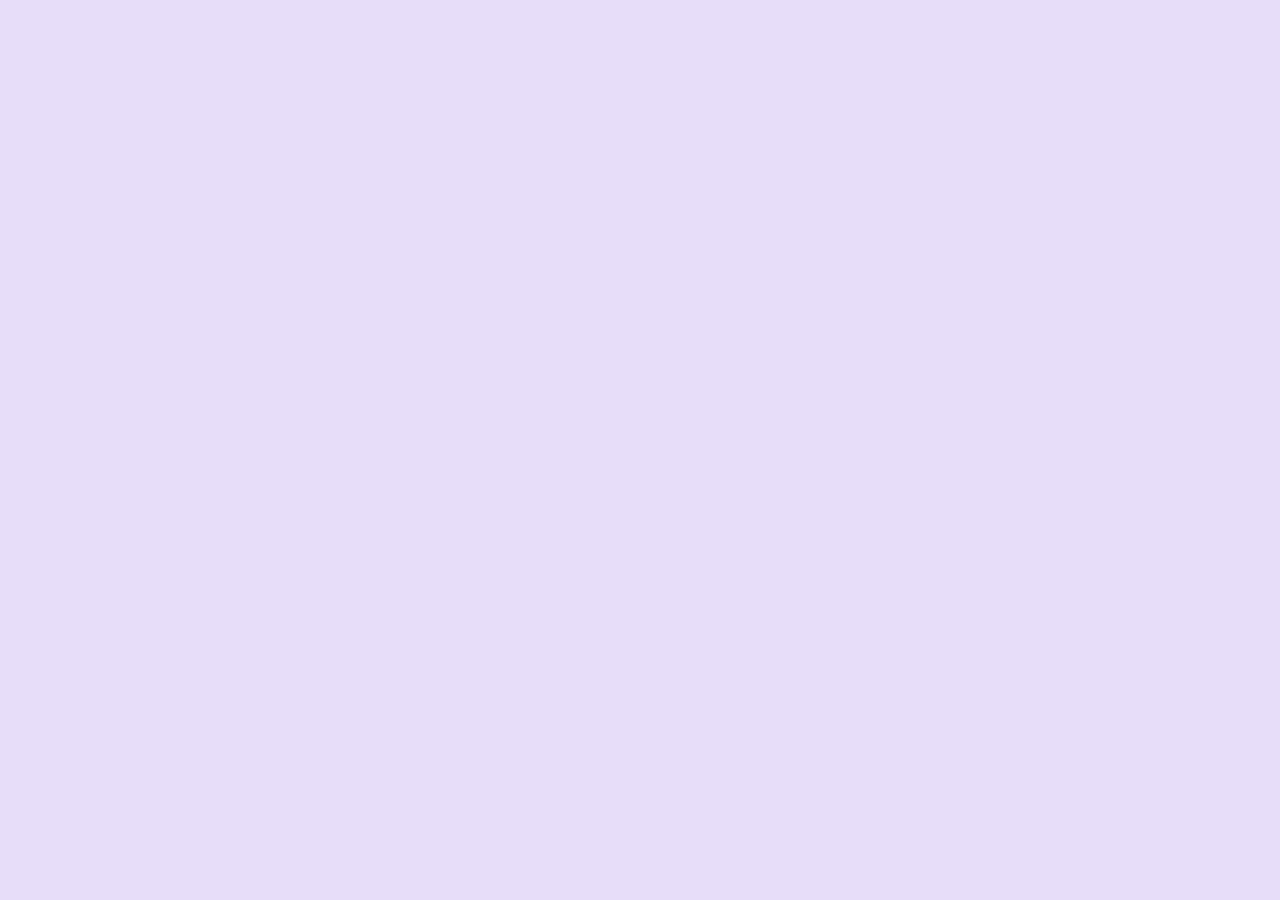
==== sales.html @ 4bc4b14e "Added content + style for index.html" ====
<!DOCTYPE html>
<html>
  <head>
    <title></title>
    <link href="https://fonts.googleapis.com/css?family=Concert+One|Rubik:300" rel="stylesheet">
    <link rel="stylesheet" href="/css/reset.css">
    <link rel="stylesheet" href="/css/style.css">
  </head>
  <body>

    <script src="js/app.js"></script>
  </body>
</html>
---- css/style.css ----
/* Palette Generated at paletton.com */

.color-primary-0 { color: #6B75C5 }	/* Main Primary color */
.color-primary-1 { color: #DEE1F9 }
.color-primary-2 { color: #A0A8E2 }
.color-primary-3 { color: #444FA6 }
.color-primary-4 { color: #232F88 }

.color-secondary-1-0 { color: #8866C3 }	/* Main Secondary color (1) */
.color-secondary-1-1 { color: #E7DDF9 }
.color-secondary-1-2 { color: #B69DE2 }
.color-secondary-1-3 { color: #643FA5 }
.color-secondary-1-4 { color: #451F86 }

.color-secondary-2-0 { color: #5D9CBA }	/* Main Secondary color (2) */
.color-secondary-2-1 { color: #DAEEF8 }
.color-secondary-2-2 { color: #96C6DD }
.color-secondary-2-3 { color: #367899 }
.color-secondary-2-4 { color: #185C7D }

body {
  font-size: 24px;
  background-color: #E7DDF9;
}

h1 {
  color: #232F88;
  font-size: 300%;
  font-family: 'Concert One', cursive;
  text-shadow: -5px -5px #6B75C5 ;
  background-color: #A0A8E2;
  padding: 50px;
}

img {
  padding-right: 50px;
}

p {
  font-family: Georgia, 'Times New Roman', Times, serif;
  text-align: center;
  margin: 5%;
  color: #451F86;
  line-height: 1.25em;
}

span {
  display: inline-block;
  text-align: center;
  border-radius: 20px;
  width: 30%;
  margin-bottom: 20px;
  height: 240px;
  background-color: #185C7D;
  color: #DAEEF8;
}

#locations {
  position: absolute;
  bottom: 0;
  margin-left: 1%;
}

#contact {
  position: absolute;
  bottom: 0;
  left: 50%;
  transform: translate(-50%,0%);
} 

#hours {
  position: absolute;
  bottom: 0;
  right: 0;
  margin-right: 1%;
}

h2 {
  font-family: 'Concert One';
  font-size: 200%;
  padding-bottom: 20px;
}

ul {
  line-height: 1.25em;
  font-family: Arial, Helvetica, sans-serif;
  padding-bottom: 20px;
}
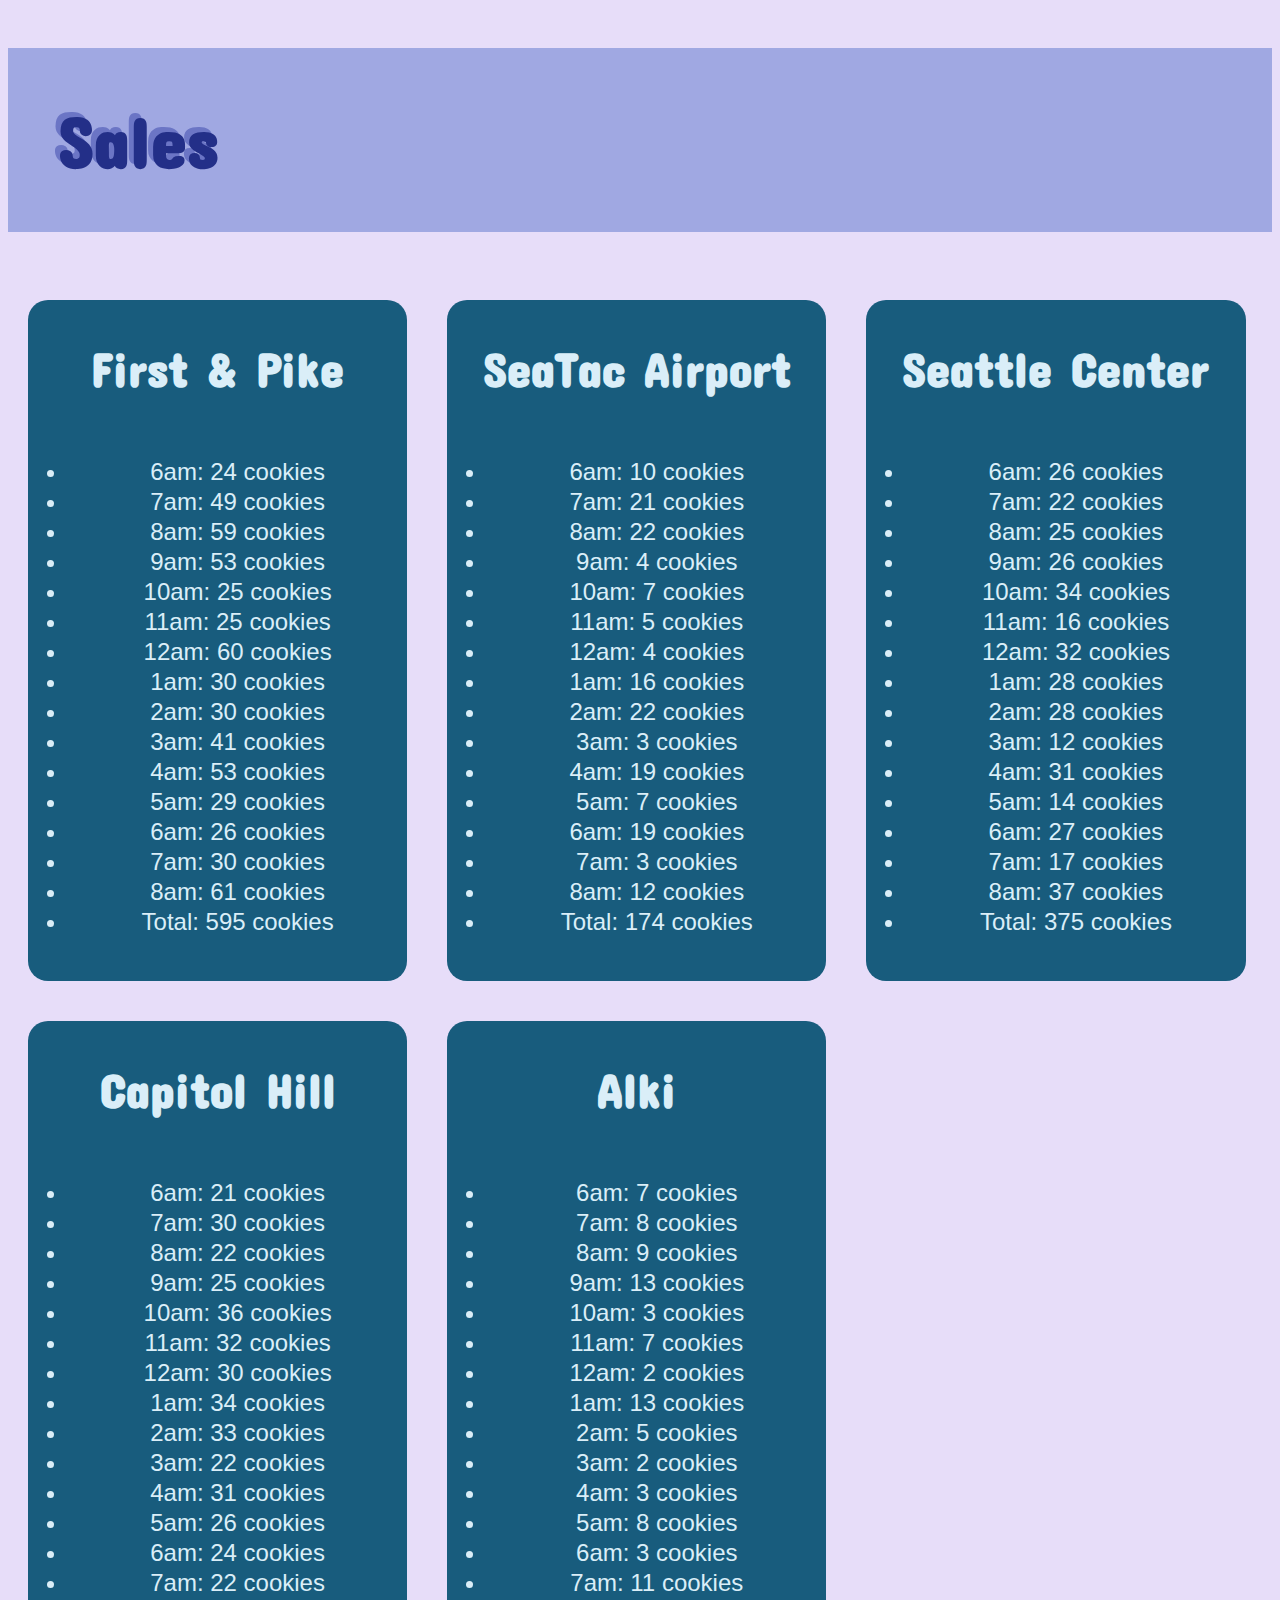
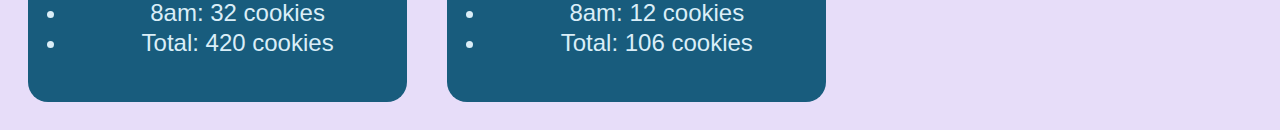
==== commit cc46e8c9: "Merge pull request #1 from btaylor93/day1" ====
--- a/sales.html
+++ b/sales.html
@@ -1,13 +1,13 @@
 <!DOCTYPE html>
 <html>
   <head>
-    <title></title>
+    <title>Sales</title>
     <link href="https://fonts.googleapis.com/css?family=Concert+One|Rubik:300" rel="stylesheet">
     <link rel="stylesheet" href="/css/reset.css">
     <link rel="stylesheet" href="/css/style.css">
   </head>
   <body>
-
+    <h1>Sales</h1>
     <script src="js/app.js"></script>
   </body>
 </html>--- a/css/style.css
+++ b/css/style.css
@@ -49,30 +49,43 @@
   text-align: center;
   border-radius: 20px;
   width: 30%;
-  margin-bottom: 20px;
-  height: 240px;
+
   background-color: #185C7D;
   color: #DAEEF8;
 }
 
+.salesbox {
+  margin-top: 20px;
+}
+
 #locations {
+  margin-bottom: 20px;
   position: absolute;
   bottom: 0;
   margin-left: 1%;
+  height: 240px;
+}
+
+.salesbox {
+  margin: 20px;
 }
 
 #contact {
   position: absolute;
+  margin-bottom: 20px;
   bottom: 0;
   left: 50%;
   transform: translate(-50%,0%);
+  height: 240px;
 } 
 
 #hours {
   position: absolute;
+  margin-bottom: 20px;
   bottom: 0;
   right: 0;
   margin-right: 1%;
+  height: 240px;
 }
 
 h2 {
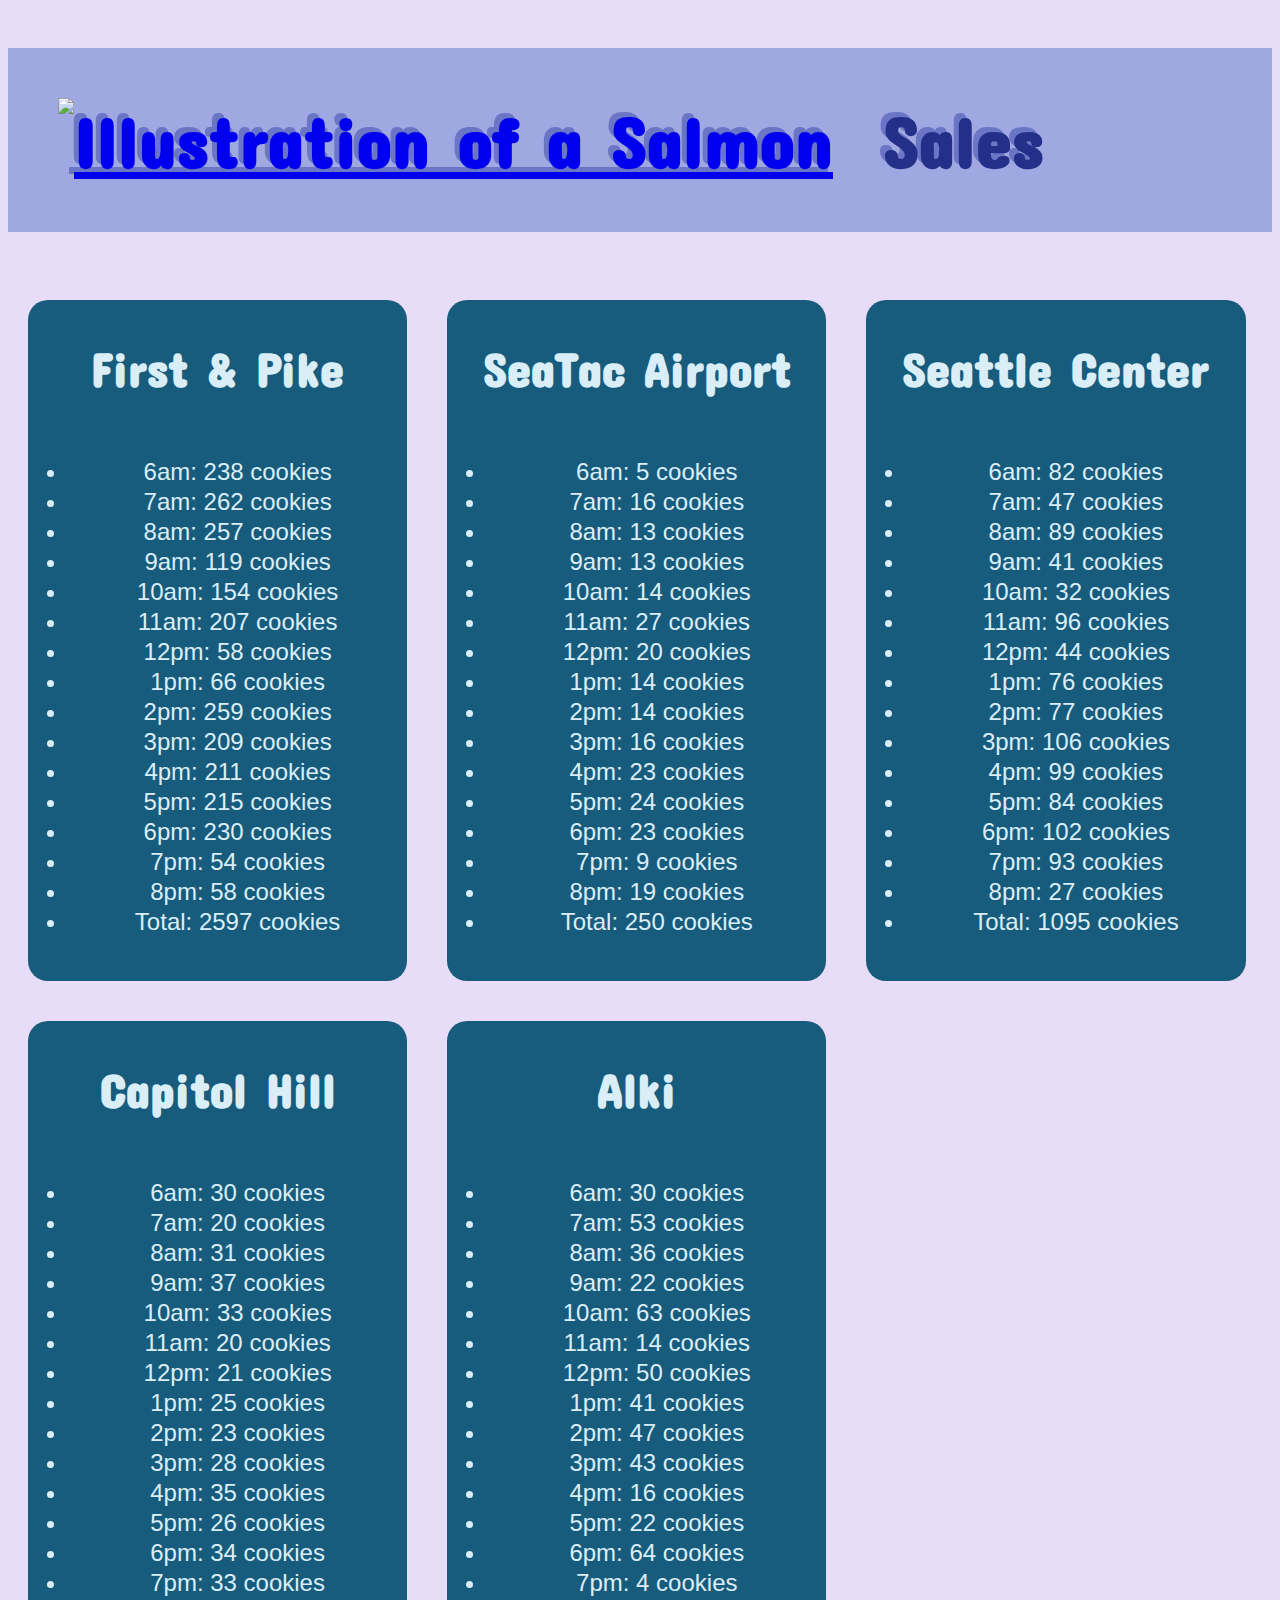
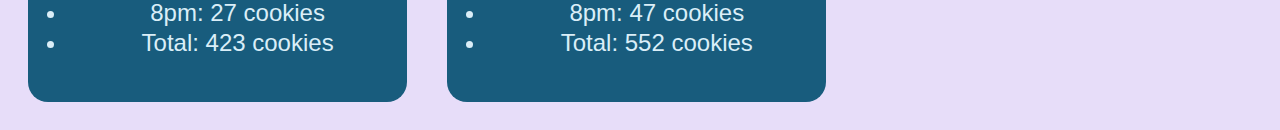
==== commit b91301df: "Fixed bug where the sales figures only showed the customers per hour. Added CookieStore constructor," ====
--- a/sales.html
+++ b/sales.html
@@ -3,11 +3,11 @@
   <head>
     <title>Sales</title>
     <link href="https://fonts.googleapis.com/css?family=Concert+One|Rubik:300" rel="stylesheet">
-    <link rel="stylesheet" href="/css/reset.css">
-    <link rel="stylesheet" href="/css/style.css">
+    <link rel="stylesheet" href="css/reset.css">
+    <link rel="stylesheet" href="css/style.css">
   </head>
   <body>
-    <h1>Sales</h1>
+    <h1><a href="index.html"><img src = "img/salmon.png" alt="Illustration of a Salmon" height="72px"/></a>Sales</h1>
     <script src="js/app.js"></script>
   </body>
 </html>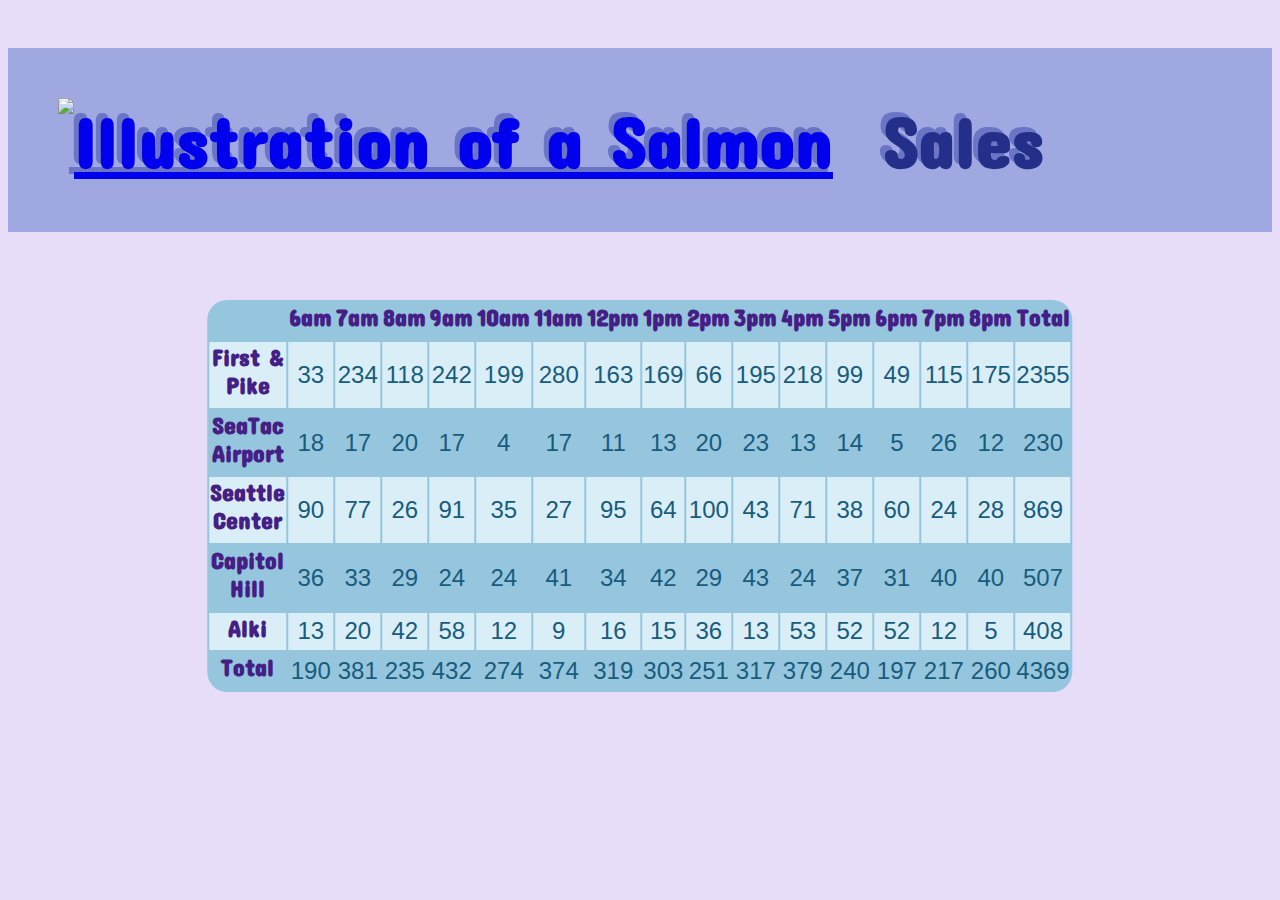
==== commit b88621f2: "Remade the sales page so that it displays the data in a table." ====
--- a/sales.html
+++ b/sales.html
@@ -8,6 +8,7 @@
   </head>
   <body>
     <h1><a href="index.html"><img src = "img/salmon.png" alt="Illustration of a Salmon" height="72px"/></a>Sales</h1>
+    <table id="salestable"></table>
     <script src="js/app.js"></script>
   </body>
 </html>--- a/css/style.css
+++ b/css/style.css
@@ -54,20 +54,12 @@
   color: #DAEEF8;
 }
 
-.salesbox {
-  margin-top: 20px;
-}
-
 #locations {
   margin-bottom: 20px;
   position: absolute;
   bottom: 0;
   margin-left: 1%;
   height: 240px;
-}
-
-.salesbox {
-  margin: 20px;
 }
 
 #contact {
@@ -94,8 +86,29 @@
   padding-bottom: 20px;
 }
 
-ul {
-  line-height: 1.25em;
+table {
+  position: absolute;
+  left: 50%;
+  transform: translate(-50%,0%);
+  text-align: center;
+  table-layout: fixed;
+  margin-top: 20px;
+  background-color: #96C6DD;
+  border-radius: 20px;
+}
+
+table tr:nth-child(even) {
+  background-color: #DAEEF8;
+}
+
+th {
+  font-family: 'Concert One';
+  width: 1%;
+  padding-bottom: 1%;
+  color: #451F86;
+}
+
+td {
   font-family: Arial, Helvetica, sans-serif;
-  padding-bottom: 20px;
+  color: #185C7D
 }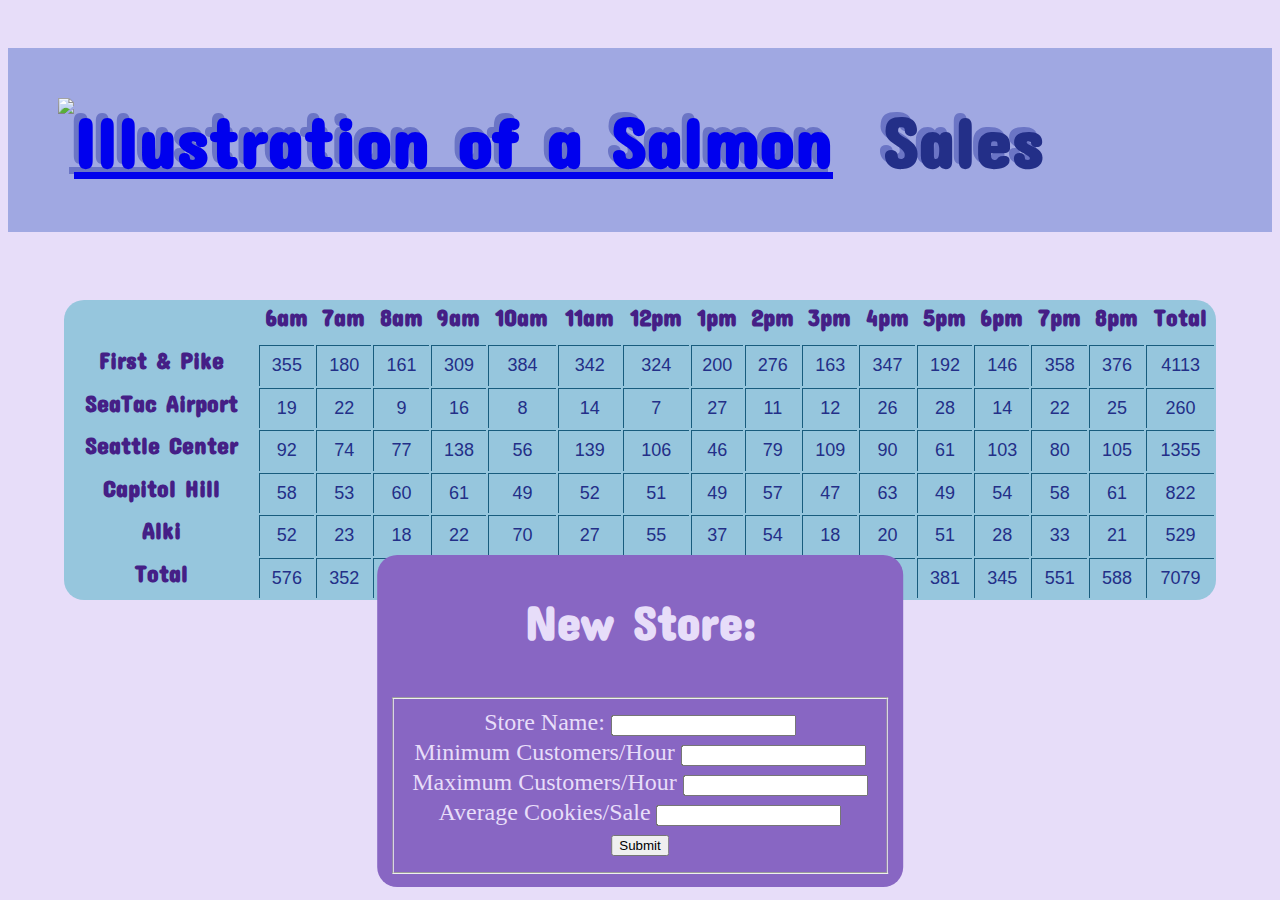
==== commit e1c4a7a3: "Added functionality allowing new CookieStores to be added to the table using a form." ====
--- a/sales.html
+++ b/sales.html
@@ -9,6 +9,20 @@
   <body>
     <h1><a href="index.html"><img src = "img/salmon.png" alt="Illustration of a Salmon" height="72px"/></a>Sales</h1>
     <table id="salestable"></table>
+    <form id="new-store-form">
+      <h2>New Store:</h2>
+      <fieldset>
+        <label for="name-input">Store Name:</label>
+        <input type="text" id="name-input" name="name"><br>
+        <label for="min-input">Minimum Customers/Hour</label>
+        <input type="text" id="min-input" name="minCustomers"><br>
+        <label for="max-input">Maximum Customers/Hour</label>
+        <input type="text" id="max-input" name="maxCustomers"><br>
+        <label for="average-input">Average Cookies/Sale</label>
+        <input type="text" id="average-input" name="averageCookies"><br>
+        <input type="submit" id="submit-store-form">
+      </fieldset>
+    </form>
     <script src="js/app.js"></script>
   </body>
 </html>--- a/css/style.css
+++ b/css/style.css
@@ -88,27 +88,45 @@
 
 table {
   position: absolute;
+  width: 90%;
   left: 50%;
   transform: translate(-50%,0%);
   text-align: center;
-  table-layout: fixed;
   margin-top: 20px;
   background-color: #96C6DD;
   border-radius: 20px;
 }
 
-table tr:nth-child(even) {
-  background-color: #DAEEF8;
-}
-
 th {
   font-family: 'Concert One';
-  width: 1%;
   padding-bottom: 1%;
   color: #451F86;
 }
 
 td {
   font-family: Arial, Helvetica, sans-serif;
-  color: #185C7D
-}+  font-size: 75%;
+  color: #232F88 ;
+  border-style: solid;
+  border-bottom: transparent;
+  border-right: transparent;
+  border-width: 1px;
+  border-color: #185C7D;
+}
+
+form {
+  display: inline-block;
+  position: absolute;
+  bottom: 0;
+  margin-bottom: 1%;
+  left: 50%;
+  transform: translate(-50%,0%);
+  text-align: center;
+  font-family: Georgia, 'Times New Roman', Times, serif;
+  background-color: #8866C3;
+  color: #E7DDF9;
+  border-radius: 20px;
+  padding: 1%;
+  width: 500px;
+  line-height: 125%;
+}
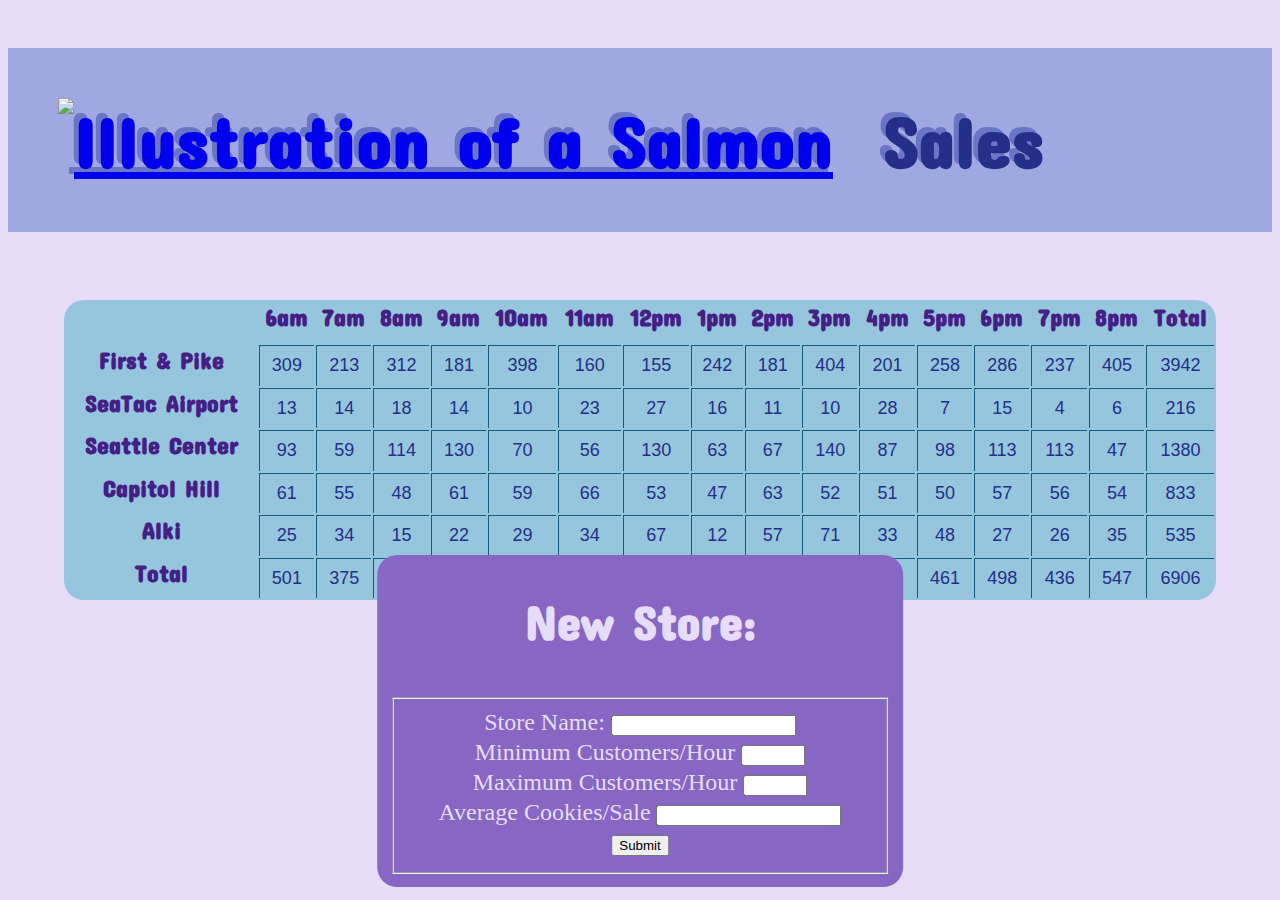
==== commit a82e7486: "Added input validation for the new store form." ====
--- a/sales.html
+++ b/sales.html
@@ -13,13 +13,13 @@
       <h2>New Store:</h2>
       <fieldset>
         <label for="name-input">Store Name:</label>
-        <input type="text" id="name-input" name="name"><br>
+        <input type="text" id="name-input" name="name" required><br>
         <label for="min-input">Minimum Customers/Hour</label>
-        <input type="text" id="min-input" name="minCustomers"><br>
+        <input type="number" id="min-input" name="minCustomers" required step="1" min="0" max="100"><br>
         <label for="max-input">Maximum Customers/Hour</label>
-        <input type="text" id="max-input" name="maxCustomers"><br>
+        <input type="number" id="max-input" name="maxCustomers" required step="1" min="0" max="100"><br>
         <label for="average-input">Average Cookies/Sale</label>
-        <input type="text" id="average-input" name="averageCookies"><br>
+        <input type="number" id="average-input" name="averageCookies" required step="any" min="0" max="100"><br>
         <input type="submit" id="submit-store-form">
       </fieldset>
     </form>
